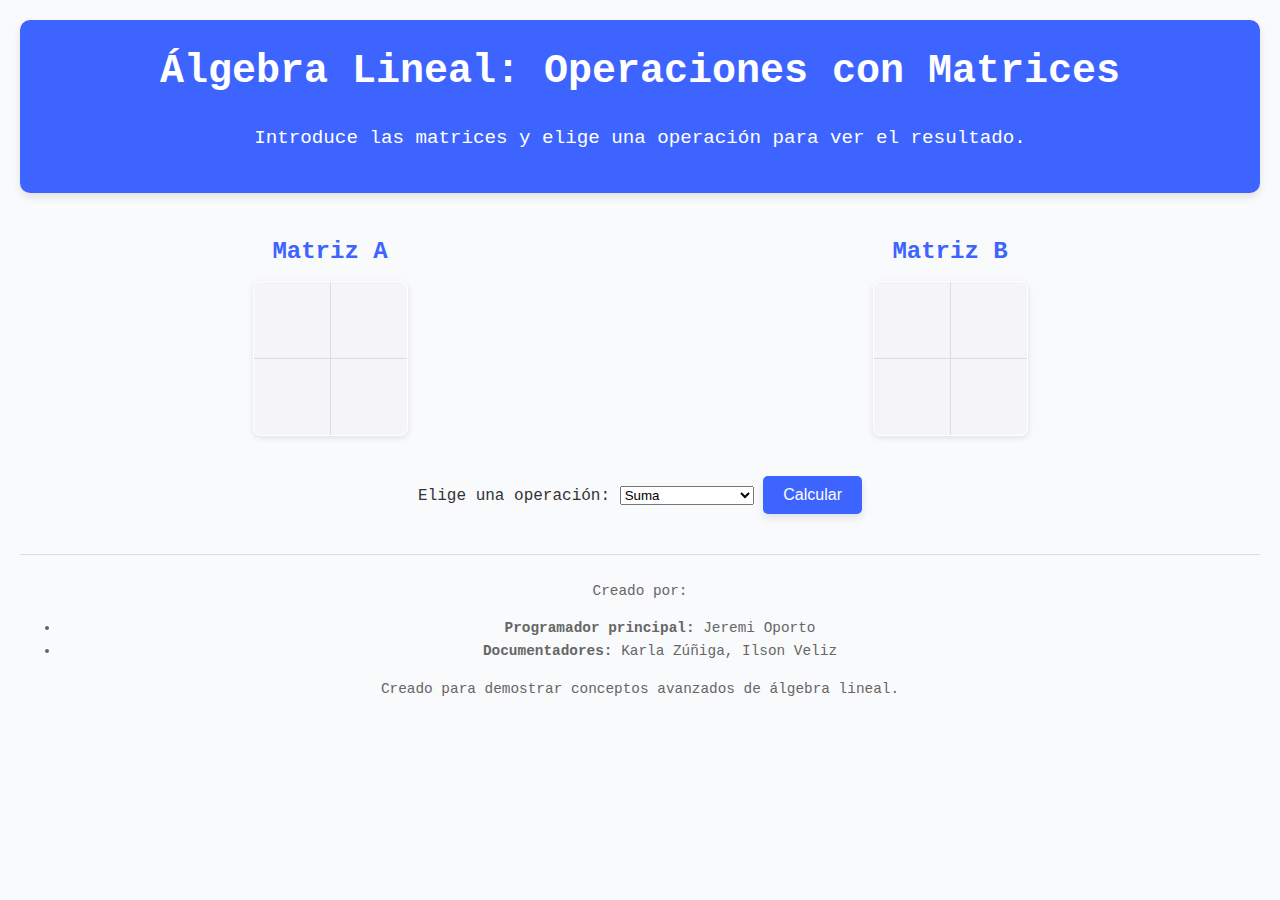
==== 1.html @ 31076320 "Rename code.html to 1.html" ====
<!DOCTYPE html>
<html lang="es">
<head>
    <meta charset="UTF-8">
    <meta name="viewport" content="width=device-width, initial-scale=1.0">
    <title>Álgebra Lineal: Operaciones con Matrices</title>
    <style>
        /* General */
        body {
            font-family: 'Courier New', Courier, monospace;
            background-color: #f9fafb;
            color: #333;
            margin: 20px;
            padding: 0;
            line-height: 1.6;
        }

        /* Encabezado */
        header {
            text-align: center;
            background-color: #3e64ff;
            color: #fff;
            padding: 20px;
            border-radius: 10px;
            margin-bottom: 20px;
            box-shadow: 0px 4px 8px rgba(0, 0, 0, 0.1);
        }

        header h1 {
            font-size: 2.5rem;
            margin: 0;
        }

        header p {
            font-size: 1.2rem;
        }

        /* Contenedor de matrices */
        .matrix-container {
            display: flex;
            justify-content: space-around;
            margin: 20px 0;
        }

        .matrix-container h2 {
            text-align: center;
            color: #3e64ff;
            font-size: 1.5rem;
            margin-bottom: 10px;
        }

        /* Tablas para matrices */
        table {
            border-collapse: collapse;
            margin: 0 auto;
            background-color: #fff;
            box-shadow: 0px 2px 6px rgba(0, 0, 0, 0.1);
            border-radius: 8px;
            overflow: hidden;
        }

        table, th, td {
            border: 1px solid #ddd;
        }

        th, td {
            text-align: center;
            padding: 8px;
            width: 60px;
            height: 60px;
            font-size: 1rem;
            background-color: #f4f4f9;
        }

        input[type="number"] {
            width: 90%;
            height: 90%;
            border: none;
            text-align: center;
            font-size: 1rem;
            background-color: transparent;
        }

        input[type="number"]:focus {
            outline: 2px solid #3e64ff;
        }

        /* Botón de calcular */
        button {
            background-color: #3e64ff;
            color: #fff;
            font-size: 1rem;
            padding: 10px 20px;
            border: none;
            border-radius: 5px;
            cursor: pointer;
            margin-top: 20px;
            box-shadow: 0px 4px 8px rgba(0, 0, 0, 0.1);
        }

        button:hover {
            background-color: #2b51d3;
        }

        button:active {
            background-color: #1f3ea6;
        }

        /* Resultado */
        .result {
            text-align: center;
            font-size: 1.2rem;
            margin-top: 30px;
        }

        /* Pie de página */
        footer {
            text-align: center;
            font-size: 0.9rem;
            color: #666;
            margin-top: 40px;
            border-top: 1px solid #ddd;
            padding: 10px 0;
        }
    </style>
</head>
<body>
    <header>
        <h1>Álgebra Lineal: Operaciones con Matrices</h1>
        <p>Introduce las matrices y elige una operación para ver el resultado.</p>
    </header>
    
    <form id="matrixForm">
        <div class="matrix-container">
            <div>
                <h2>Matriz A</h2>
                <table>
                    <tr>
                        <td><input type="number" id="a11" required></td>
                        <td><input type="number" id="a12" required></td>
                    </tr>
                    <tr>
                        <td><input type="number" id="a21" required></td>
                        <td><input type="number" id="a22" required></td>
                    </tr>
                </table>
            </div>
            <div>
                <h2>Matriz B</h2>
                <table>
                    <tr>
                        <td><input type="number" id="b11" required></td>
                        <td><input type="number" id="b12" required></td>
                    </tr>
                    <tr>
                        <td><input type="number" id="b21" required></td>
                        <td><input type="number" id="b22" required></td>
                    </tr>
                </table>
            </div>
        </div>
        
        <div style="text-align: center;">
            <label for="operation">Elige una operación:</label>
            <select id="operation" required>
                <option value="add">Suma</option>
                <option value="subtract">Resta</option>
                <option value="multiply">Multiplicación</option>
                <option value="determinantA">Determinante de A</option>
                <option value="determinantB">Determinante de B</option>
            </select>
            <button type="button" onclick="calculate()">Calcular</button>
        </div>
    </form>
    
    <div class="result" id="result"></div>
    
    <footer>
        <p>Creado por:</p>
        <ul>
            <li><strong>Programador principal:</strong> Jeremi Oporto</li>
            <li><strong>Documentadores:</strong> Karla Zúñiga, Ilson Veliz</li>
        </ul>
        <p>Creado para demostrar conceptos avanzados de álgebra lineal.</p>
    </footer>

    <script>
        function calculate() {
            const a11 = parseFloat(document.getElementById('a11').value);
            const a12 = parseFloat(document.getElementById('a12').value);
            const a21 = parseFloat(document.getElementById('a21').value);
            const a22 = parseFloat(document.getElementById('a22').value);
            const b11 = parseFloat(document.getElementById('b11').value);
            const b12 = parseFloat(document.getElementById('b12').value);
            const b21 = parseFloat(document.getElementById('b21').value);
            const b22 = parseFloat(document.getElementById('b22').value);
            const operation = document.getElementById('operation').value;

            let result = '';
            
            switch (operation) {
                case 'add':
                    result = 
                        <h2>Resultado (A + B):</h2>
                        <table>
                            <tr><td>${a11 + b11}</td><td>${a12 + b12}</td></tr>
                            <tr><td>${a21 + b21}</td><td>${a22 + b22}</td></tr>
                        </table>;
                    break;
                case 'subtract':
                    result = 
                        <h2>Resultado (A - B):</h2>
                        <table>
                            <tr><td>${a11 - b11}</td><td>${a12 - b12}</td></tr>
                            <tr><td>${a21 - b21}</td><td>${a22 - b22}</td></tr>
                        </table>;
                    break;
                case 'multiply':
                    result = 
                        <h2>Resultado (A × B):</h2>
                        <table>
                            <tr><td>${a11 * b11 + a12 * b21}</td><td>${a11 * b12 + a12 * b22}</td></tr>
                            <tr><td>${a21 * b11 + a22 * b21}</td><td>${a21 * b12 + a22 * b22}</td></tr>
                        </table>;
                    break;
                case 'determinantA':
                    result = <h2>Determinante de A:</h2><p>${a11 * a22 - a12 * a21}</p>;
                    break;
                case 'determinantB':
                    result = <h2>Determinante de B:</h2><p>${b11 * b22 - b12 * b21}</p>;
                    break;
                default:
                    result = <h2>Error:</h2><p>Operación no válida.</p>;
            }
            document.getElementById('result').innerHTML = result;
        }
    </script>
</body>
</html>
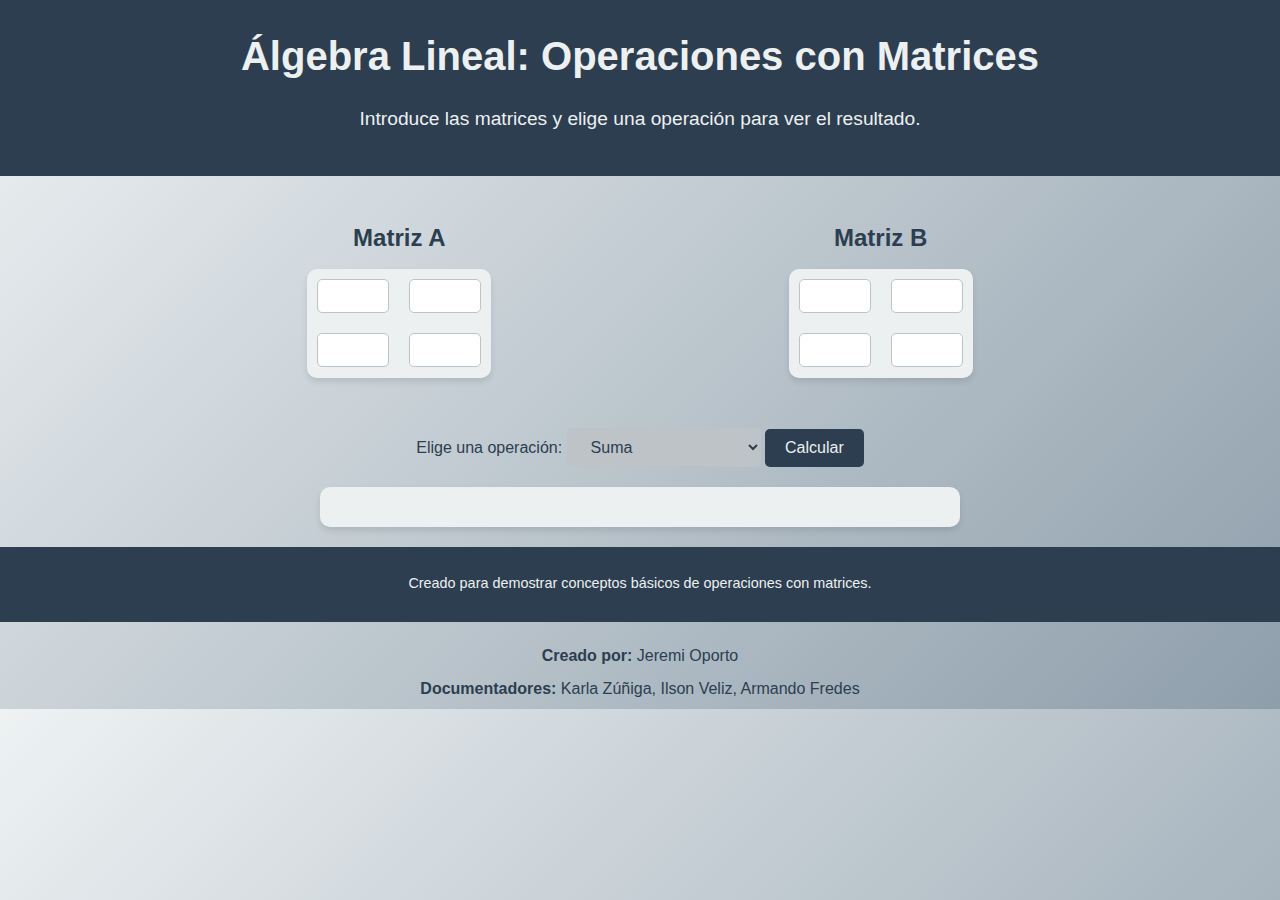
==== commit dbacb3ee: "Update 1.html" ====
--- a/1.html
+++ b/1.html
@@ -5,122 +5,124 @@
     <meta name="viewport" content="width=device-width, initial-scale=1.0">
     <title>Álgebra Lineal: Operaciones con Matrices</title>
     <style>
-        /* General */
         body {
-            font-family: 'Courier New', Courier, monospace;
-            background-color: #f9fafb;
-            color: #333;
-            margin: 20px;
+            font-family: 'Roboto', Arial, sans-serif;
+            line-height: 1.8;
+            background: linear-gradient(135deg, #eef2f3, #8e9eab);
+            color: #2c3e50;
+            margin: 0;
             padding: 0;
-            line-height: 1.6;
-        }
-
-        /* Encabezado */
+        }
+
         header {
-            text-align: center;
-            background-color: #3e64ff;
-            color: #fff;
-            padding: 20px;
-            border-radius: 10px;
-            margin-bottom: 20px;
-            box-shadow: 0px 4px 8px rgba(0, 0, 0, 0.1);
+            background: #2c3e50;
+            color: #ecf0f1;
+            padding: 20px 10px;
+            text-align: center;
         }
 
         header h1 {
-            font-size: 2.5rem;
             margin: 0;
+            font-size: 2.5em;
         }
 
         header p {
-            font-size: 1.2rem;
-        }
-
-        /* Contenedor de matrices */
+            font-size: 1.2em;
+            margin-top: 10px;
+        }
+
         .matrix-container {
             display: flex;
-            justify-content: space-around;
-            margin: 20px 0;
-        }
-
-        .matrix-container h2 {
-            text-align: center;
-            color: #3e64ff;
-            font-size: 1.5rem;
+            justify-content: space-evenly;
+            align-items: flex-start;
+            flex-wrap: wrap;
+            padding: 20px 10px;
+        }
+
+        h2 {
+            font-size: 1.5em;
+            text-align: center;
             margin-bottom: 10px;
         }
 
-        /* Tablas para matrices */
         table {
+            width: 100%;
+            max-width: 200px;
             border-collapse: collapse;
-            margin: 0 auto;
-            background-color: #fff;
-            box-shadow: 0px 2px 6px rgba(0, 0, 0, 0.1);
-            border-radius: 8px;
+            margin: 0 auto 20px;
+            background: #ecf0f1;
+            border-radius: 10px;
             overflow: hidden;
-        }
-
-        table, th, td {
-            border: 1px solid #ddd;
+            box-shadow: 0 4px 6px rgba(0, 0, 0, 0.1);
         }
 
         th, td {
-            text-align: center;
-            padding: 8px;
+            border: none;
+            padding: 10px;
+            text-align: center;
+            font-size: 1.2em;
+        }
+
+        input[type="number"] {
             width: 60px;
-            height: 60px;
-            font-size: 1rem;
-            background-color: #f4f4f9;
-        }
-
-        input[type="number"] {
-            width: 90%;
-            height: 90%;
-            border: none;
-            text-align: center;
-            font-size: 1rem;
-            background-color: transparent;
-        }
-
-        input[type="number"]:focus {
-            outline: 2px solid #3e64ff;
-        }
-
-        /* Botón de calcular */
-        button {
-            background-color: #3e64ff;
-            color: #fff;
-            font-size: 1rem;
+            padding: 5px;
+            font-size: 1em;
+            text-align: center;
+            border: 1px solid #bdc3c7;
+            border-radius: 5px;
+        }
+
+        select, button {
+            font-size: 1em;
             padding: 10px 20px;
             border: none;
             border-radius: 5px;
+            margin-top: 10px;
+        }
+
+        select {
+            background: #bdc3c7;
+            color: #2c3e50;
+        }
+
+        button {
+            background: #2c3e50;
+            color: #ecf0f1;
             cursor: pointer;
+            transition: background 0.3s;
+        }
+
+        button:hover {
+            background: #34495e;
+        }
+
+        .result {
+            background: #ecf0f1;
+            margin: 20px auto;
+            padding: 20px;
+            width: 80%;
+            max-width: 600px;
+            text-align: center;
+            border-radius: 10px;
+            box-shadow: 0 4px 6px rgba(0, 0, 0, 0.1);
+        }
+
+        footer {
+            background: #2c3e50;
+            color: #ecf0f1;
+            text-align: center;
+            padding: 10px;
+            font-size: 0.9em;
+        }
+
+        .credits {
             margin-top: 20px;
-            box-shadow: 0px 4px 8px rgba(0, 0, 0, 0.1);
-        }
-
-        button:hover {
-            background-color: #2b51d3;
-        }
-
-        button:active {
-            background-color: #1f3ea6;
-        }
-
-        /* Resultado */
-        .result {
-            text-align: center;
-            font-size: 1.2rem;
-            margin-top: 30px;
-        }
-
-        /* Pie de página */
-        footer {
-            text-align: center;
-            font-size: 0.9rem;
-            color: #666;
-            margin-top: 40px;
-            border-top: 1px solid #ddd;
-            padding: 10px 0;
+            text-align: center;
+            font-size: 1em;
+        }
+
+        .credits p {
+            margin: 5px 0;
         }
     </style>
 </head>
@@ -176,13 +178,13 @@
     <div class="result" id="result"></div>
     
     <footer>
-        <p>Creado por:</p>
-        <ul>
-            <li><strong>Programador principal:</strong> Jeremi Oporto</li>
-            <li><strong>Documentadores:</strong> Karla Zúñiga, Ilson Veliz</li>
-        </ul>
-        <p>Creado para demostrar conceptos avanzados de álgebra lineal.</p>
+        <p>Creado para demostrar conceptos básicos de operaciones con matrices.</p>
     </footer>
+
+    <div class="credits">
+        <p><strong>Creado por:</strong> Jeremi Oporto</p>
+        <p><strong>Documentadores:</strong> Karla Zúñiga, Ilson Veliz, Armando Fredes</p>
+    </div>
 
     <script>
         function calculate() {
@@ -197,40 +199,42 @@
             const operation = document.getElementById('operation').value;
 
             let result = '';
-            
-            switch (operation) {
-                case 'add':
-                    result = 
-                        <h2>Resultado (A + B):</h2>
-                        <table>
-                            <tr><td>${a11 + b11}</td><td>${a12 + b12}</td></tr>
-                            <tr><td>${a21 + b21}</td><td>${a22 + b22}</td></tr>
-                        </table>;
-                    break;
-                case 'subtract':
-                    result = 
-                        <h2>Resultado (A - B):</h2>
-                        <table>
-                            <tr><td>${a11 - b11}</td><td>${a12 - b12}</td></tr>
-                            <tr><td>${a21 - b21}</td><td>${a22 - b22}</td></tr>
-                        </table>;
-                    break;
-                case 'multiply':
-                    result = 
-                        <h2>Resultado (A × B):</h2>
-                        <table>
-                            <tr><td>${a11 * b11 + a12 * b21}</td><td>${a11 * b12 + a12 * b22}</td></tr>
-                            <tr><td>${a21 * b11 + a22 * b21}</td><td>${a21 * b12 + a22 * b22}</td></tr>
-                        </table>;
-                    break;
-                case 'determinantA':
-                    result = <h2>Determinante de A:</h2><p>${a11 * a22 - a12 * a21}</p>;
-                    break;
-                case 'determinantB':
-                    result = <h2>Determinante de B:</h2><p>${b11 * b22 - b12 * b21}</p>;
-                    break;
-                default:
-                    result = <h2>Error:</h2><p>Operación no válida.</p>;
+            if (operation === 'add') {
+                result = `
+                    <h2>Resultado (A + B):</h2>
+                    <table>
+                        <tr><td>${a11 + b11}</td><td>${a12 + b12}</td></tr>
+                        <tr><td>${a21 + b21}</td><td>${a22 + b22}</td></tr>
+                    </table>
+                `;
+            } else if (operation === 'subtract') {
+                result = `
+                    <h2>Resultado (A - B):</h2>
+                    <table>
+                        <tr><td>${a11 - b11}</td><td>${a12 - b12}</td></tr>
+                        <tr><td>${a21 - b21}</td><td>${a22 - b22}</td></tr>
+                    </table>
+                `;
+            } else if (operation === 'multiply') {
+                result = `
+                    <h2>Resultado (A × B):</h2>
+                    <table>
+                        <tr>
+                            <td>${a11 * b11 + a12 * b21}</td>
+                            <td>${a11 * b12 + a12 * b22}</td>
+                        </tr>
+                        <tr>
+                            <td>${a21 * b11 + a22 * b21}</td>
+                            <td>${a21 * b12 + a22 * b22}</td>
+                        </tr>
+                    </table>
+                `;
+            } else if (operation === 'determinantA') {
+                const determinantA = a11 * a22 - a12 * a21;
+                result = `<h2>Determinante de A:</h2><p>${determinantA}</p>`;
+            } else if (operation === 'determinantB') {
+                const determinantB = b11 * b22 - b12 * b21;
+                result = `<h2>Determinante de B:</h2><p>${determinantB}</p>`;
             }
             document.getElementById('result').innerHTML = result;
         }
